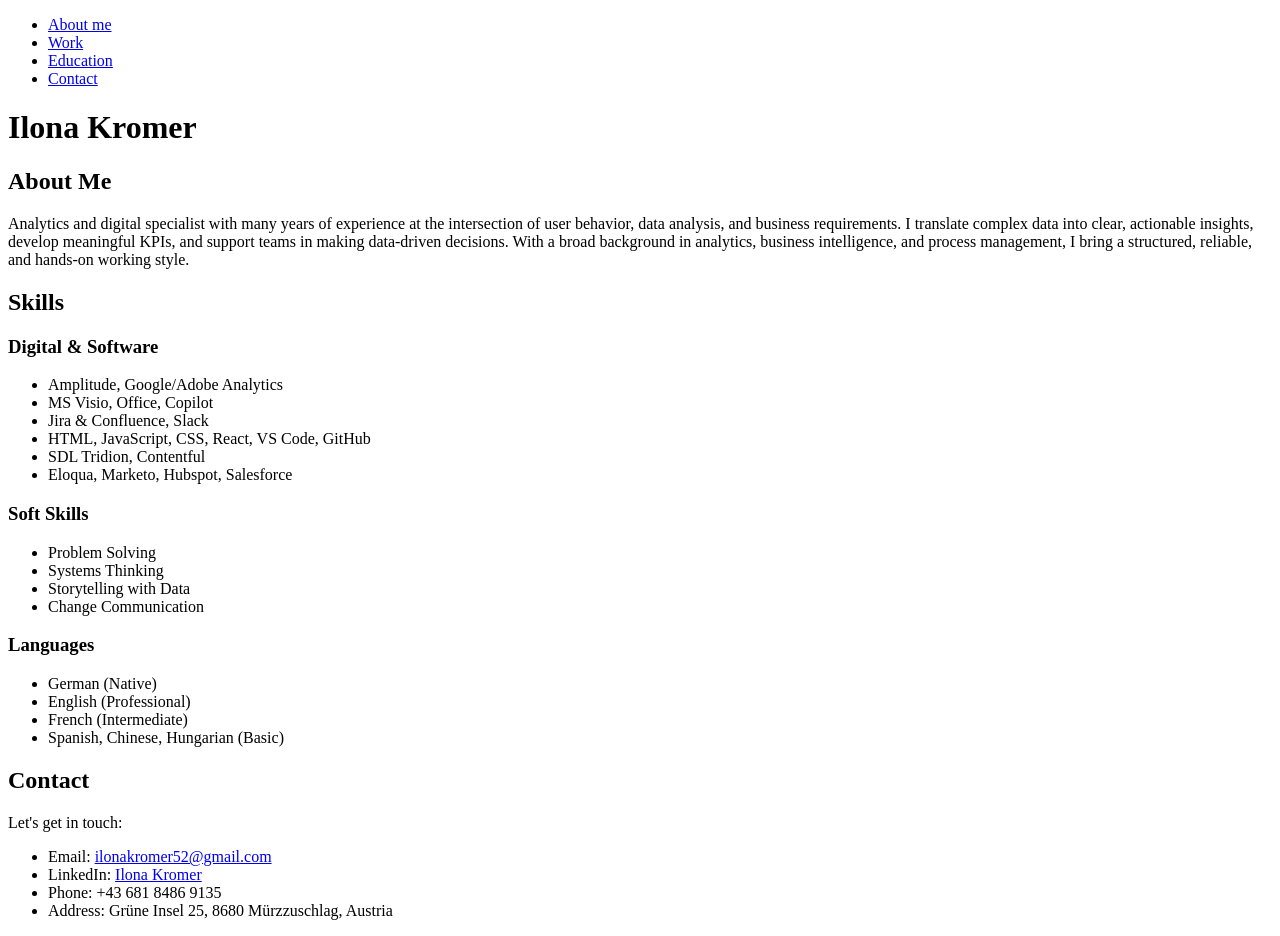
==== index.html @ 5d5f4055 "set up" ====
<!DOCTYPE html>
<html lang="en">
<head>
  <meta name="robots" content="noindex, nofollow">
  <meta charset="UTF-8" />
  <meta name="viewport" content="width=device-width, initial-scale=1.0" />
  <title>About Me</title>
  <link rel="stylesheet" href="style.css" />
</head>
<body>
  <nav class="navbar">
    <ul class="nav-list">
      <li><a href="index.html">About me</a></li>
      <li><a href="work.html">Work</a></li>
      <li><a href="education.html">Education</a></li>
      <li><a href="#contact">Contact</a></li>
    </ul>
  </nav>

  <div class="container">
    <h1>Ilona Kromer</h1>
    <section class="summary-box">
  <h2>About Me</h2>
  <p>
    Analytics and digital specialist with many years of experience at the intersection of user behavior, data analysis, and business requirements. I translate complex data into clear, actionable insights, develop meaningful KPIs, and support teams in making data‑driven decisions. With a broad background in analytics, business intelligence, and process management, I bring a structured, reliable, and hands‑on working style.</p>
</section>

   <section id="skills">
  <h2>Skills</h2>
  <div class="skills-row">
    <div class="skill-box">
      <h3>Digital & Software</h3>
      <ul>
        <li>Amplitude, Google/Adobe Analytics</li>
        <li>MS Visio, Office, Copilot</li>
        <li>Jira & Confluence, Slack</li>
        <li>HTML, JavaScript, CSS, React, VS Code, GitHub </li>
        <li>SDL Tridion, Contentful</li>
        <li>Eloqua, Marketo, Hubspot, Salesforce</li>
      </ul>
    </div>
    <div class="skill-box">
      <h3>Soft Skills</h3>
      <ul>
        <li>Problem Solving</li>
        <li>Systems Thinking</li>
        <li>Storytelling with Data</li>
        <li>Change Communication</li>
      </ul>
    </div>
    <div class="skill-box">
      <h3>Languages</h3>
      <ul>
        <li>German (Native)</li>
        <li>English (Professional)</li>
        <li>French (Intermediate)</li>
        <li>Spanish, Chinese, Hungarian (Basic)</li>
      </ul>
    </div>
  </div>
</section>

   <section id="contact" class="contact-box">
  <div class="contact-content">
    <div class="contact-left">
      <h2>Contact</h2>
      <p>Let's get in touch:</p>
    </div>
    <div class="contact-right">
      <ul>
        <li>Email: <a href="mailto:ilonakromer52@gmail.com">ilonakromer52@gmail.com</a></li>
        <li>LinkedIn: <a href="https://www.linkedin.com/in/ilona-kromer-66a8992a/" target="_blank">Ilona Kromer</a></li>
        <li>Phone: +43 681 8486 9135</li>
        <li>Address: Grüne Insel 25, 8680 Mürzzuschlag, Austria</li>
      </ul>
    </div>
  </div>
</section>

  </div>
</body>
</html>
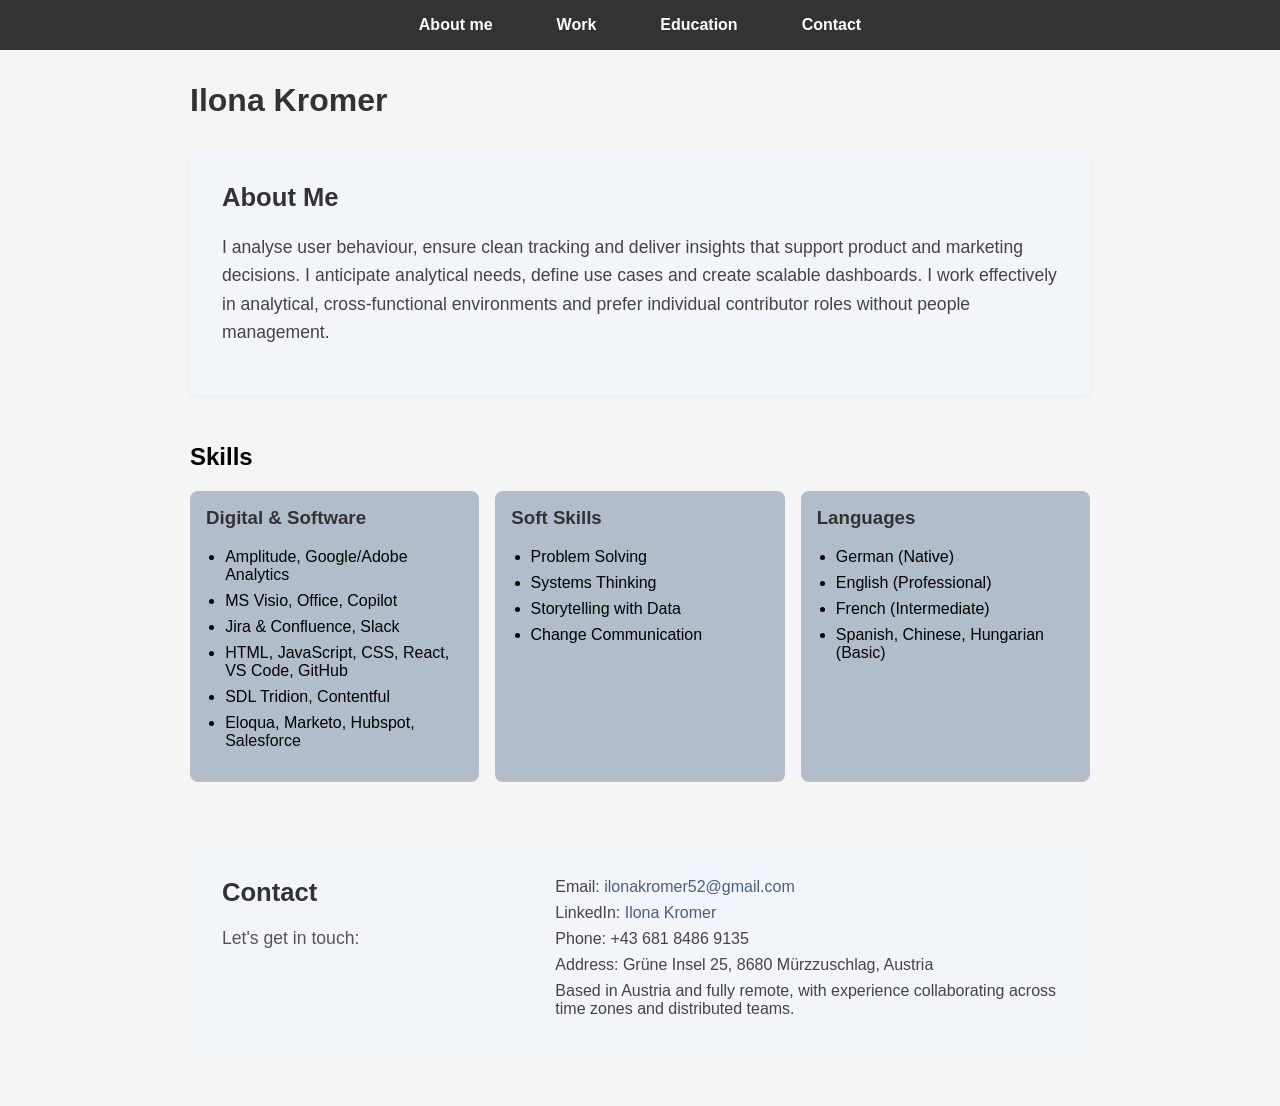
==== commit b5ff06cd: "typo" ====
--- a/index.html
+++ b/index.html
@@ -22,7 +22,11 @@
     <section class="summary-box">
   <h2>About Me</h2>
   <p>
-    Analytics and digital specialist with many years of experience at the intersection of user behavior, data analysis, and business requirements. I translate complex data into clear, actionable insights, develop meaningful KPIs, and support teams in making data‑driven decisions. With a broad background in analytics, business intelligence, and process management, I bring a structured, reliable, and hands‑on working style.</p>
+    I analyse user behaviour, ensure clean tracking and deliver insights 
+that support product and marketing decisions. I anticipate analytical
+needs, define use cases and create scalable dashboards. I work 
+effectively in analytical, cross‑functional environments and prefer 
+individual contributor roles without people management.
 </section>
 
    <section id="skills">
@@ -72,6 +76,7 @@
         <li>LinkedIn: <a href="https://www.linkedin.com/in/ilona-kromer-66a8992a/" target="_blank">Ilona Kromer</a></li>
         <li>Phone: +43 681 8486 9135</li>
         <li>Address: Grüne Insel 25, 8680 Mürzzuschlag, Austria</li>
+        <li>Based in Austria and fully remote, with experience collaborating across time zones and distributed teams.</li>
       </ul>
     </div>
   </div>
--- a/style.css
+++ b/style.css
@@ -0,0 +1,484 @@
+/* Base styles */
+body {
+  font-family: Arial, sans-serif;
+  margin: 0;
+  padding: 0;
+  background-color: #f5f5f5;
+}
+
+/* Navigation bar */
+.navbar {
+  background-color: #333;
+  padding: 1rem;
+}
+
+.nav-list {
+  list-style: none;
+  display: flex;
+  gap: 2rem;
+  margin: 0;
+  padding: 0;
+}
+
+.nav-list li a {
+  color: #fff;
+  text-decoration: none;
+  font-weight: bold;
+}
+
+nav ul {
+  display: flex;
+  justify-content: center;
+  list-style: none;
+  padding: 0;
+}
+
+nav li {
+  margin: 0 1rem;
+}
+
+nav a {
+  color: #4B5D8A; /* primary accent */
+  text-decoration: none;
+  transition: color 0.3s ease, transform 0.3s ease;
+}
+
+nav a:hover {
+  color: #4B5D8A; /* secondary accent */
+  transform: translateY(-2px);
+}
+
+/* Page container */
+.container {
+  max-width: 900px;
+  margin: 2rem auto;
+  padding: 0 1rem;
+}
+
+h1 {
+  font-size: 2rem;
+  margin-bottom: 2rem;
+  color: #333;
+}
+
+/* Job card styling */
+.job-card {
+  background-color: #fff;
+  border-left: 5px solid #4B5D8A; /* primary accent */
+  padding: 1.5rem;
+  margin-bottom: 2rem;
+  box-shadow: 0 2px 6px rgba(0,0,0,0.1);
+  border-radius: 6px;
+}
+
+.job-card h2 {
+  font-size: 1.2rem;
+  margin-bottom: 0.5rem;
+}
+
+.job-card h3 {
+  font-size: 1.0rem;
+  margin-bottom: 0.3rem;
+}
+
+.job-content {
+  display: flex;
+  flex-wrap: wrap;
+  gap: 2rem;
+}
+
+.job-left {
+  flex: 1 1 250px;
+}
+
+.job-right {
+  flex: 2 1 400px;
+}
+
+.job-time {
+  font-size: 0.9rem;
+  color: #888;
+  display: block;
+  margin-bottom: 0.5rem;
+}
+
+.job-title {
+  font-size: 1.4rem;
+  color: #333;
+  margin-bottom: 0.3rem;
+}
+
+.job-employer {
+  font-size: 1.1rem;
+  color: #555;
+}
+
+.job-tasks {
+  margin: 0;
+  padding-left: 1.2rem;
+}
+
+.job-tasks li {
+  margin-bottom: 0.5rem;
+  list-style-type: disc;
+}
+
+.job-download {
+  display: inline-block;
+  margin-top: 1rem;
+  color: #4B5D8A; /* primary accent */
+  text-decoration: none;
+  font-weight: bold;
+}
+
+.job-download:hover {
+  text-decoration: underline;
+}
+
+/* Education card styling */
+.edu-card {
+  background-color: #fff;
+  border-left: 5px solid #4B5D8A; /* primary accent */
+  padding: 1.5rem;
+  margin-bottom: 2rem;
+  box-shadow: 0 2px 6px rgba(0,0,0,0.1);
+  border-radius: 6px;
+  display: flex;
+  flex-wrap: wrap;
+  gap: 2rem;
+}
+
+.edu-content {
+  display: flex;
+  flex-wrap: wrap;
+  gap: 2rem;
+}
+
+.edu-left {
+  flex: 1 1 250px;
+}
+
+.edu-right {
+  flex: 2 1 400px;
+}
+
+.edu-time {
+  font-size: 0.9rem;
+  color: #888;
+  display: block;
+  margin-bottom: 0.5rem;
+}
+
+.edu-course {
+  font-size: 1.4rem;
+  color: #333;
+  margin-bottom: 0.3rem;
+}
+
+.edu-institution {
+  font-size: 1.1rem;
+  color: #555;
+}
+
+.edu-summary {
+  font-size: 1rem;
+  color: #444;
+  line-height: 1.6;
+}
+
+.edu-tasks {
+  margin: 0;
+  padding-left: 1.2rem;
+}
+
+.edu-tasks li {
+  margin-bottom: 0.5rem;
+  list-style-type: disc;
+}
+
+.edu-download {
+  display: inline-block;
+  margin-top: 1rem;
+  color: #4B5D8A; /* primary accent */
+  text-decoration: none;
+  font-weight: bold;
+}
+
+.edu-download:hover {
+  text-decoration: underline;
+}
+
+/* Timeline container */
+.timeline {
+  position: relative;
+  margin-left: 1rem;
+  padding-left: 2rem;
+  border-left: 3px solid #2F6F76; /* tertiary accent */
+}
+
+/* HOME PAGE STYLES */
+
+.summary {
+  font-size: 1.1rem;
+  margin: 1rem 0 2rem;
+  text-align: center;
+  color: #444;
+}
+
+section {
+  margin-bottom: 3rem;
+}
+
+.skill-box {
+  background: #F2F6FA; /* soft steel grey variant */
+  padding: 1rem;
+  margin-bottom: 1rem;
+  border-radius: 8px;
+}
+
+.skill-box h3 {
+  margin-top: 0;
+  color: #333;
+}
+
+.skill-box ul {
+  padding-left: 1.2rem;
+}
+
+.skill-box li {
+  margin-bottom: 0.5rem;
+}
+
+blockquote {
+  background: #fff;
+  border-left: 4px solid #4B5D8A; /* primary accent */
+  padding: 1rem;
+  margin: 1rem 0;
+  font-style: italic;
+  box-shadow: 0 1px 4px rgba(0,0,0,0.05);
+}
+
+cite {
+  display: block;
+  margin-top: 0.5rem;
+  font-weight: bold;
+  color: #555;
+}
+
+#contact ul {
+  list-style: none;
+  padding-left: 0;
+}
+
+#contact li {
+  margin-bottom: 0.5rem;
+}
+
+#contact a {
+  color: #4B5D8A; /* primary accent */
+  text-decoration: none;
+}
+
+#contact a:hover {
+  text-decoration: underline;
+}
+
+.skills-row {
+  display: flex;
+  flex-wrap: wrap;
+  gap: 1rem;
+  justify-content: space-between;
+}
+
+.skill-box {
+  flex: 1 1 250px;
+  background: #b1bec9; /* soft steel grey */
+  padding: 1rem;
+  border-radius: 8px;
+}
+
+.job-content {
+  display: flex;
+  flex-wrap: wrap;
+  gap: 2rem;
+  align-items: flex-start;
+}
+
+.job-left,
+.job-right,
+.job-testimonial {
+  flex: 1 1 30%;
+}
+
+.testimonial-box {
+  background-color: #F2F6FA; /* soft steel grey */
+  border-left: 4px solid #4B5D8A; /* primary accent */
+  padding: 1rem;
+  border-radius: 8px;
+  font-style: italic;
+  box-shadow: 0 2px 6px rgba(0, 0, 0, 0.1);
+  position: relative;
+}
+
+.testimonial-box::before {
+  content: "“";
+  font-size: 2rem;
+  color: #4B5D8A; /* primary accent */
+  position: absolute;
+  top: -10px;
+  left: 10px;
+}
+
+.testimonial-box::after {
+  content: "”";
+  font-size: 2rem;
+  color: #4B5D8A; /* primary accent */
+  position: absolute;
+  bottom: -10px;
+  right: 10px;
+}
+
+.testimonial-author {
+  display: block;
+  margin-top: 0.5rem;
+  font-weight: bold;
+  color: #333;
+}
+
+.testimonial-link {
+  display: block;
+  margin-top: 0.5rem;
+  font-size: 0.9rem;
+  color: #4B5D8A; /* primary accent */
+  text-decoration: underline;
+}
+
+.contact-box {
+  background-color: #F2F6FA; /* soft steel grey */
+  padding: 2rem;
+  border-radius: 8px;
+  display: flex;
+  flex-direction: column;
+  margin-top: 3rem;
+}
+
+.contact-content {
+  display: flex;
+  flex-wrap: wrap;
+  justify-content: space-between;
+  gap: 2rem;
+}
+
+.contact-left {
+  flex: 1 1 250px;
+}
+
+.contact-left h2 {
+  margin-top: 0;
+  font-size: 1.6rem;
+  color: #333;
+}
+
+.contact-left p {
+  font-size: 1.1rem;
+  color: #555;
+}
+
+.contact-right {
+  flex: 2 1 400px;
+}
+
+.contact-right ul {
+  list-style: none;
+  padding-left: 0;
+  margin: 0;
+}
+
+.contact-right li {
+  margin-bottom: 0.5rem;
+  font-size: 1rem;
+  color: #444;
+}
+
+.contact-right a {
+  color: #4B5D8A; /* primary accent */
+  text-decoration: none;
+}
+
+.contact-right a:hover {
+  text-decoration: underline;
+}
+
+.summary-box {
+  background-color: #F2F6FA; /* soft steel grey */
+  padding: 2rem;
+  border-radius: 8px;
+  margin-bottom: 3rem;
+  box-shadow: 0 2px 6px rgba(0,0,0,0.05);
+}
+
+.summary-box h2 {
+  margin-top: 0;
+  font-size: 1.6rem;
+  color: #333;
+}
+
+.summary-box p {
+  font-size: 1.1rem;
+  color: #444;
+  line-height: 1.6;
+  margin-top: 1rem;
+}
+
+.job-role {
+  font-size: 1rem;
+  color: #666;
+  margin-bottom: 0.5rem;
+}
+
+.testimonial-inline {
+  margin-top: 1.5rem;
+}
+
+.testimonial-box {
+  background-color: #F2F6FA;
+  border-left: 4px solid #4B5D8A;
+  padding: 1rem 1.5rem;
+  border-radius: 8px;
+  box-shadow: 0 2px 6px rgba(0,0,0,0.05);
+  font-style: italic;
+  position: relative;
+}
+
+.testimonial-box::before {
+  content: "“";
+  font-size: 2rem;
+  color: #4B5D8A;
+  position: absolute;
+  top: -10px;
+  left: 10px;
+}
+
+.testimonial-box::after {
+  content: "”";
+  font-size: 2rem;
+  color: #4B5D8A;
+  position: absolute;
+  bottom: -10px;
+  right: 10px;
+}
+
+.testimonial-author {
+  display: block;
+  margin-top: 0.5rem;
+  font-weight: bold;
+  color: #333;
+}
+
+.testimonial-link {
+  display: block;
+  margin-top: 0.5rem;
+  font-size: 0.9rem;
+  color: #4B5D8A;
+  text-decoration: underline;
+}
